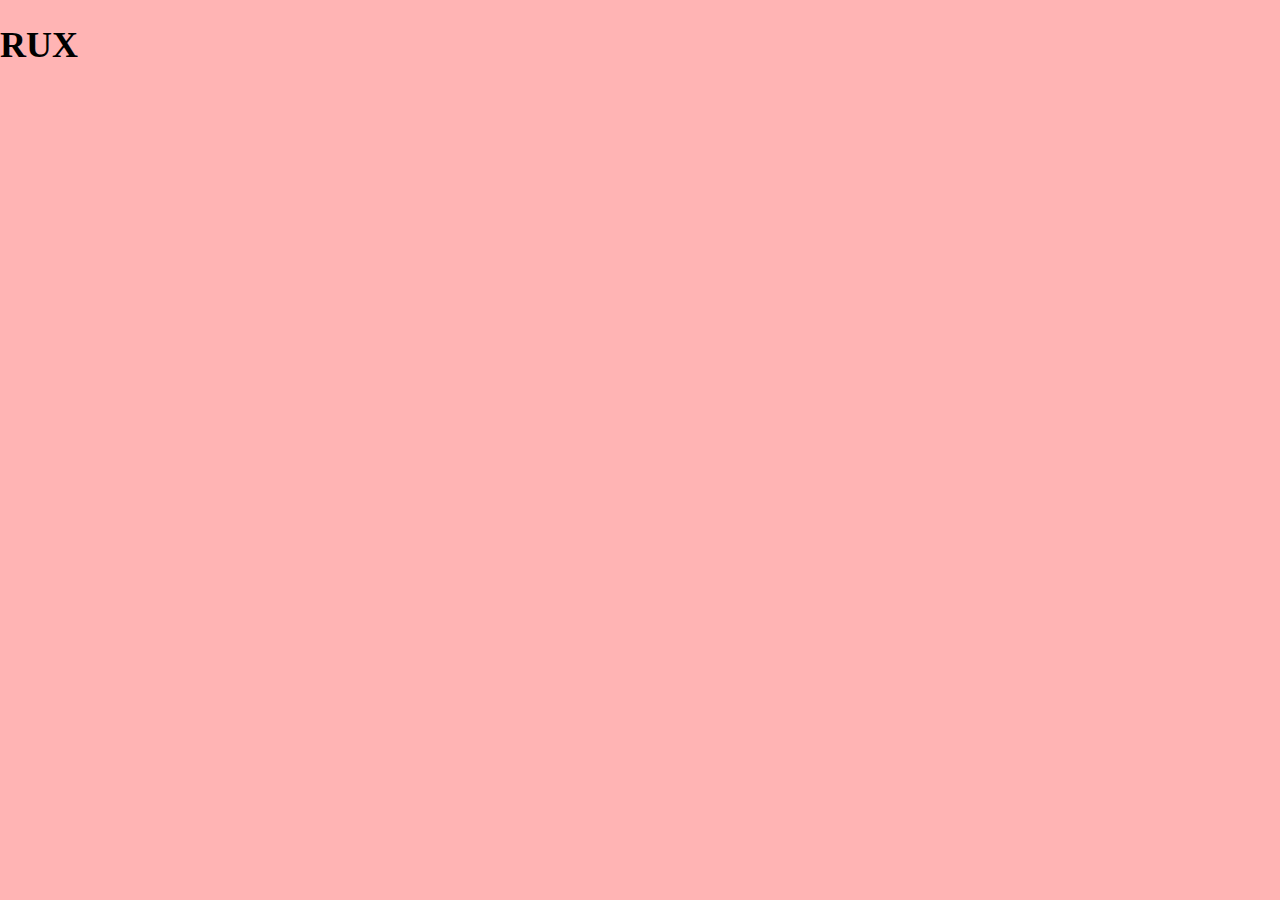
==== uikit.html @ 939e0106 "add fonts doc and input on css" ====
<!DOCTYPE html>
<html lang="en">
<head>
    <meta charset="UTF-8">
    <meta http-equiv="X-UA-Compatible" content="IE=edge">
    <meta name="viewport" content="width=device-width, initial-scale=1.0">

    <meta name="twitter:card" content="summary_large_image">
    <meta name="twitter:creator" content="@pinavetrano">
    <meta name="twitter:site" content="pina-vetrano.be">
    <meta name="twitter:title" content="PVetrano — RUX">
    <meta name="twitter:description" content="L'atelier rethinking user experience — à HEAJ de Pina Vetrano">
    <meta name="twitter:image" content="http://www.pinavetrano.be/projets/iolce/assets/images/logo_dark.svg">

    <meta property="og:site_name" content="RUX — rethinking user experience ">
    <meta property="og:title" content="vetrano-pina — RUX">
    <meta property="og:description" content="L'atelier rethinking user experience — à HEAJ de Pina Vetrano">
    <meta property="og:type" content="website">
    <meta property="og:url" content="https://pinavetrano.be/">
    <meta property="og:image" content="assets/images/logo_dark.svg">
    <meta property="og:image:width" content="1800">
    <meta property="og:image:height" content="945">
    <link rel="icon" type="image/x-icon" href="./assets/images/favicon.svg">
    <title>RUX Pina Vetrano — DWT — Heaj</title>
    <!-- CSS and Javascript -->
    <link rel="stylesheet" href="assets/css/normalize.css">
    <link rel="stylesheet" href="assets/css/style.css">
    <script src="assets/js/app.js" defer></script>
</head>
    <title>RUX</title>
</head>
<body>
    <h1 class="title title">RUX</h1>
    <!--https://www.youtube.com/watch?v=vJNVramny9k use this ?-->
</body>
</html>
---- assets/css/style.css ----
@import 'normalize.css';

@font-face {
    font-family: 'MoodboardFont';
    font-weight: 400;
    src: url('assets/fonts/moodboardfont-webfont.woff2') format('woff2'),
         url('assets/fonts/moodboardfont-webfont.woff2') format('woff');
}
@font-face {
    font-family: 'Queensides';
    font-weight: 400;
    src: url('../fonts/Queensides-3z7Ey.ttf');
}
@font-face {
    font-family: 'QueensidesL';
    font-weight: 300;
    src: url('../fonts/QueensidesLight-ZVj3l.ttf');
}
@font-face {
    font-family: 'QueensidesM';
    font-weight: 700;
    src: url('../fonts/QueensidesMedium-x30zV.ttf');
}
:root {
    --color-bg: #ffb4b4;
}

@media(prefers-color-scheme: dark) {
    :root {
        --color-bg: #2d2d47;
    }

    [data-theme="light"] {
        --color-bg: #ffb4b4;
    }

    [data-theme="dark"] {
        --color-bg: #2d2d47;
        --color-txt-dark: #fff;
    }
}

body {
    font-family: 'QueensidesL';
    font-size: 18px;
    color: var(--color-txt-dark);
    background-color: var(--color-bg);
    padding: 0;
    margin: 0;
}

.title {
    font-family: 'MoodboardFont';
}
p {
    font-family: 'QueensidesM';
    font-size: 23px;
}
@media only screen and (min-width: 750px) {}
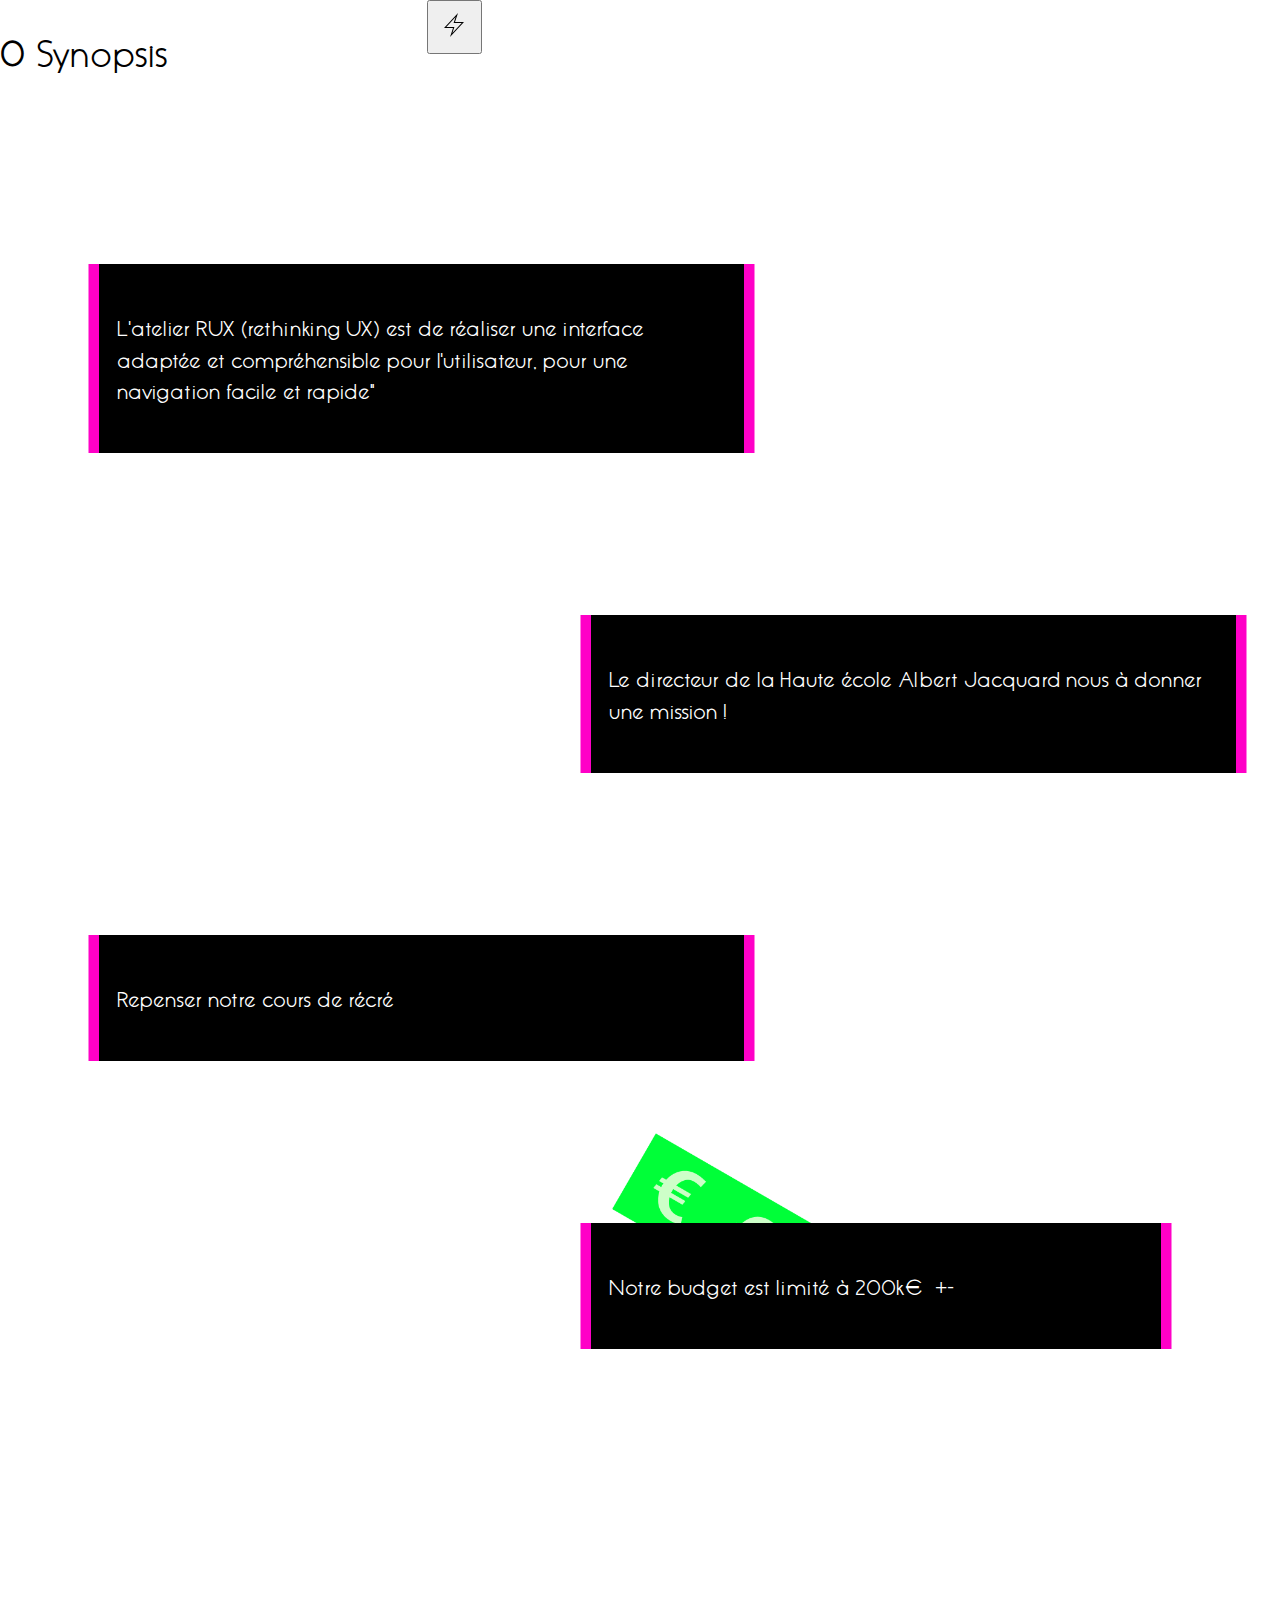
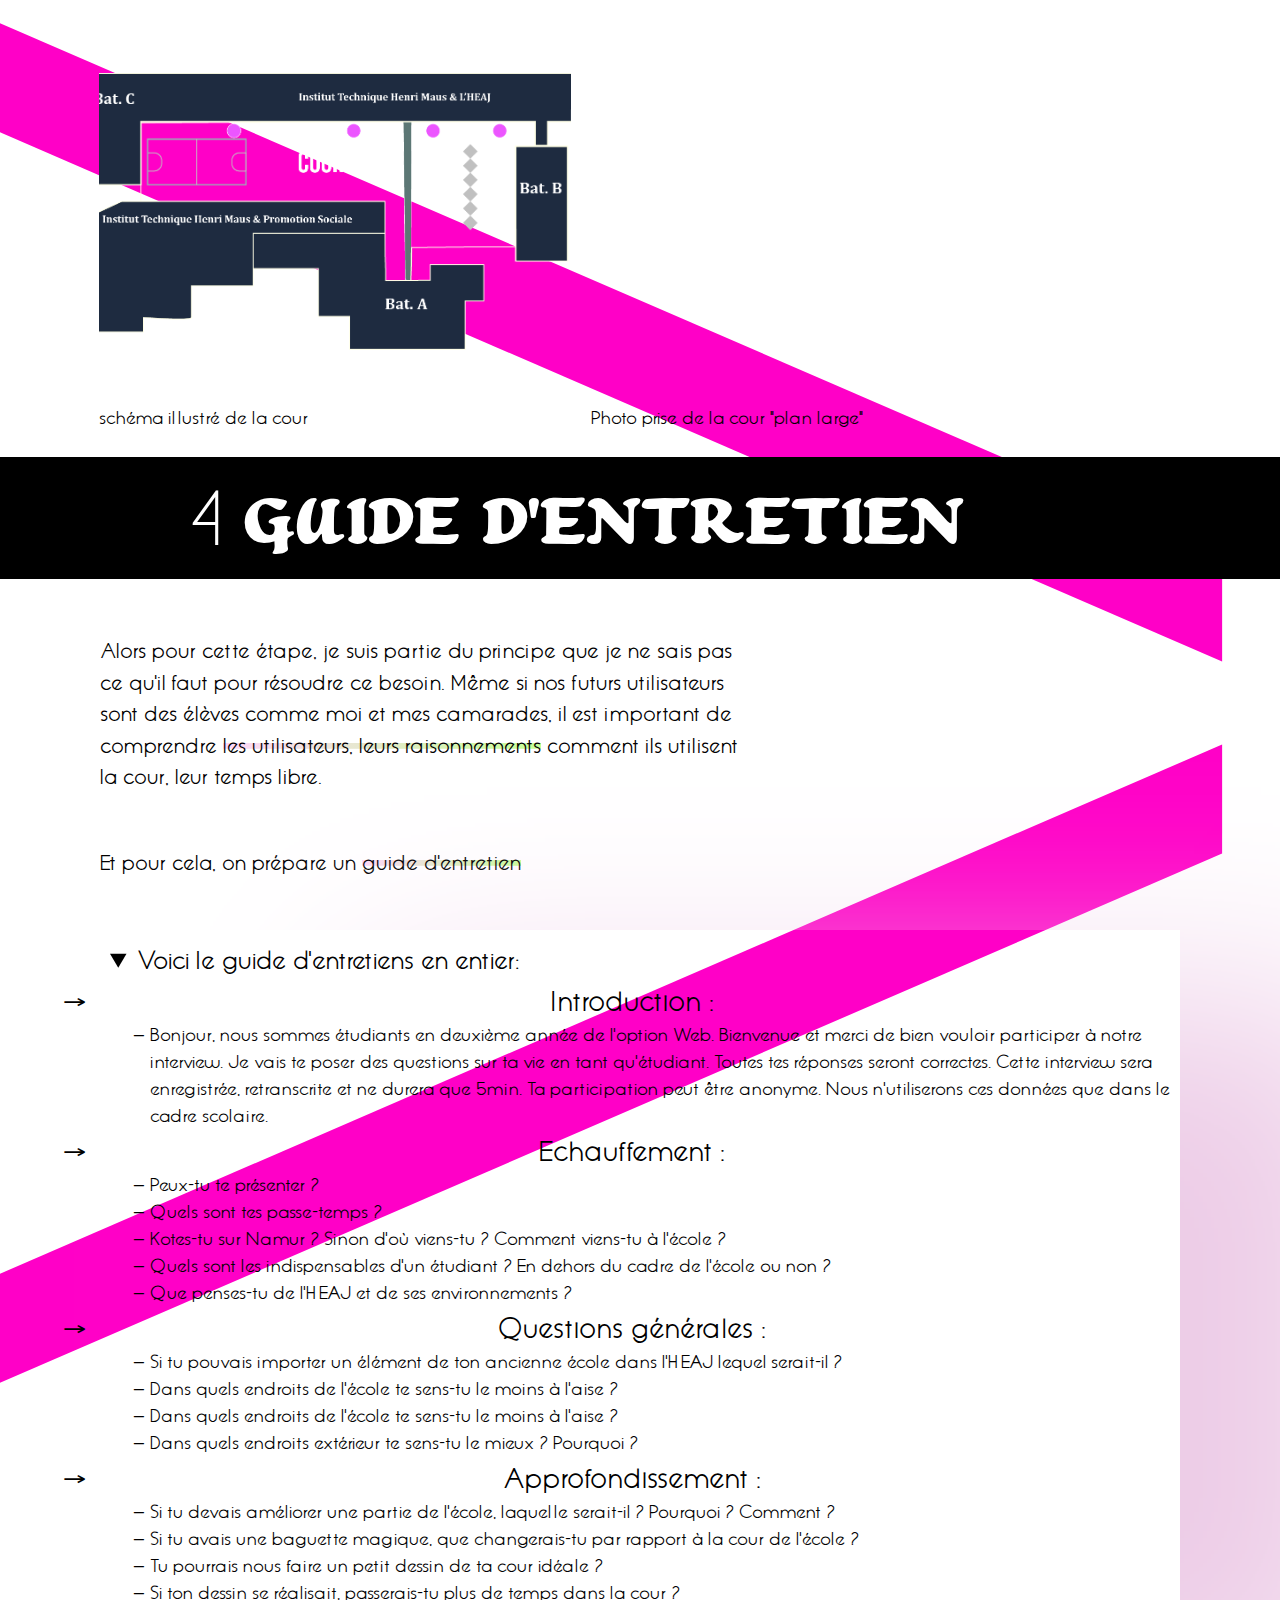
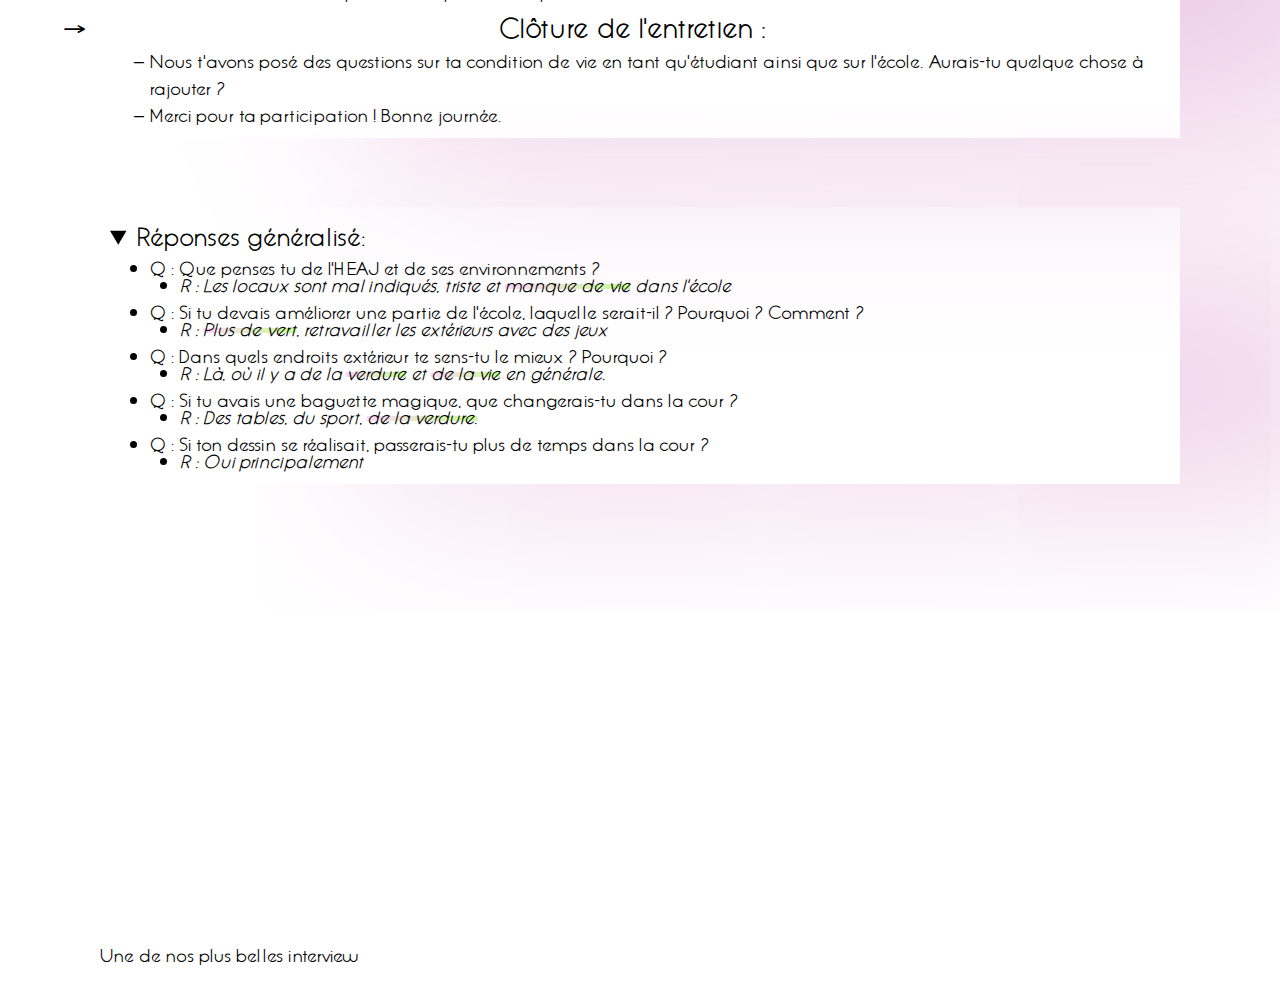
==== commit b4961331: "ending code, add 3D illu, all stuff" ====
--- a/uikit.html
+++ b/uikit.html
@@ -1,5 +1,6 @@
 <!DOCTYPE html>
-<html lang="en">
+<html lang="fr">
+
 <head>
     <meta charset="UTF-8">
     <meta http-equiv="X-UA-Compatible" content="IE=edge">
@@ -10,7 +11,7 @@
     <meta name="twitter:site" content="pina-vetrano.be">
     <meta name="twitter:title" content="PVetrano — RUX">
     <meta name="twitter:description" content="L'atelier rethinking user experience — à HEAJ de Pina Vetrano">
-    <meta name="twitter:image" content="http://www.pinavetrano.be/projets/iolce/assets/images/logo_dark.svg">
+    <meta name="twitter:image" content="http://www.pinavetrano.be/projets/rethinking-ux/assets/images/logo.png">
 
     <meta property="og:site_name" content="RUX — rethinking user experience ">
     <meta property="og:title" content="vetrano-pina — RUX">
@@ -20,17 +21,129 @@
     <meta property="og:image" content="assets/images/logo_dark.svg">
     <meta property="og:image:width" content="1800">
     <meta property="og:image:height" content="945">
-    <link rel="icon" type="image/x-icon" href="./assets/images/favicon.svg">
+    <link rel="icon" type="image/x-icon" href="assets/images/logodark.svg">
     <title>RUX Pina Vetrano — DWT — Heaj</title>
     <!-- CSS and Javascript -->
     <link rel="stylesheet" href="assets/css/normalize.css">
     <link rel="stylesheet" href="assets/css/style.css">
     <script src="assets/js/app.js" defer></script>
 </head>
-    <title>RUX</title>
-</head>
-<body>
-    <h1 class="title title">RUX</h1>
-    <!--https://www.youtube.com/watch?v=vJNVramny9k use this ?-->
-</body>
-</html>+<body data-theme="light">
+    <header>
+
+        <button class="js-theme-trigger">
+            <svg width="24" height="24" xmlns="http://www.w3.org/2000/svg" fill-rule="evenodd" clip-rule="evenodd">
+                <path
+                    d="M13 9h9l-14 15 3-9h-9l14-15-3 9zm-8.699 5h8.086l-1.987 5.963 9.299-9.963h-8.086l1.987-5.963-9.299 9.963z" />
+            </svg></button>
+    </header>
+    <section class="grid grid--content" id="partie0">
+        <div class="strip strip--1"></div>
+        <h1 class="title-uikit mgrid-start01 mgrid-end07 dgrid-start01 dgrid-end07"><span class="number-nav">0 </span>Synopsis</h1>
+        <p class="mgrid-start01 mgrid-end04 dgrid-start02 dgrid-end06 partie1_blackfill">L’atelier RUX (rethinking UX)
+            est de
+            réaliser une interface adaptée et
+            compréhensible pour
+            l’utilisateur, pour une
+            navigation facile et rapide”</p>
+        <div class="strip strip--2"></div>
+        <p class="mgrid-start02 mgrid-end05 dgrid-start03 dgrid-end06 partie1_blackfill">Le directeur de la Haute école
+            Albert Jacquard nous à
+            donner une mission ! </p>
+        <div class="strip strip--3"></div>
+        <p class="mgrid-start01 mgrid-end04 dgrid-start02 dgrid-end06 partie1_blackfill">Repenser notre cours de récré
+        </p>
+        <p class="mgrid-start01 mgrid-end04 dgrid-start03 dgrid-end05 partie1_blackfill">Notre budget est limité à 200k€&nbsp;
+            +-&nbsp;</p>
+        <div class="strip strip--cash"></div>
+        <figure class="img__content dgrid-start02 dgrid-end03">
+            <img class="image_undertxt image_undertxt--iv" src="assets/images/plancour.png"
+                srcset="assets/images/plancour@2x.png 2x" alt="plan de la cour de la Haute École Albert Jacquard schématisé"
+                loading="lazy" decoding="async">
+            <figcaption class="figcaption">schéma illustré de la cour</figcaption>
+        </figure>
+        <figure class="img__content dgrid-start03 dgrid-end05">
+            <img class="image_undertxt" src="assets/images/cour.png" srcset="assets/images/cour@2x.png 2x"
+                alt="plan de la cour de la Haute École Albert Jacquard, plan large" loading="lazy" decoding="async">
+            <figcaption class="figcaption">Photo prise de la cour "plan large"</figcaption>
+        </figure>
+    </section>
+    <section class="grid" id="partie4">
+        <h2 class="title mgrid-start01 mgrid-end04 dgrid-start01 dgrid-end06"><span class="number-nav">4 </span>Guide d'entretien</h2>
+        <p class="mgrid-start01 mgrid-end05 dgrid-start02 dgrid-end05">Alors pour cette étape, je suis partie du
+            principe que je ne sais pas
+            ce qu'il faut pour résoudre ce besoin. Même si nos futurs utilisateurs sont des élèves comme moi et mes
+            camarades, il est important de comprendre <span class="highlight">les utilisateurs, leurs
+                raisonnements</span> comment ils utilisent la cour, leur temps libre.</p>
+        <p class="mgrid-start01 mgrid-end05 dgrid-start02 dgrid-end05"> Et pour cela, on prépare un <span
+                class="highlight">guide d'entretien</span></p>
+        <details class="section__color--slot dgrid-start02 dgrid-end05" open="">
+            <summary class="title__slot">Voici le guide d'entretiens en entier:</summary>
+            <ul class="guide__liste">
+                <li class="title--medium guide__el">Introduction :</li>
+                <li>Bonjour, nous sommes étudiants en deuxième année de l’option Web.
+                    Bienvenue et merci de bien vouloir participer à notre interview.
+                    Je vais te poser des questions sur ta vie en tant qu’étudiant. Toutes tes réponses seront
+                    correctes. Cette interview sera enregistrée, retranscrite et ne durera que 5min. Ta
+                    participation peut être anonyme. Nous n’utiliserons ces données que dans le cadre scolaire.
+                </li>
+
+                <li class="title--medium guide__el">Echauffement :</li>
+
+                <li>Peux-tu te présenter ? </li>
+                <li>Quels sont tes passe-temps ? </li>
+                <li>Kotes-tu sur Namur ? Sinon d'où viens-tu ? Comment viens-tu à l’école ?</li>
+                <li>Quels sont les indispensables d’un étudiant ? En dehors du cadre de l’école ou non ?</li>
+                <li>Que penses-tu de l’HEAJ et de ses environnements ?</li>
+
+                <li class="title--medium guide__el">Questions générales :</li>
+
+                <li>Si tu pouvais importer un élément de ton ancienne école dans l’HEAJ lequel serait-il ? </li>
+                <li>Dans quels endroits de l’école te sens-tu le moins à l’aise ?
+                </li>
+                <li>Dans quels endroits de l’école te sens-tu le moins à l’aise ? </li>
+                <li>Dans quels endroits extérieur te sens-tu le mieux ? Pourquoi ? </li>
+
+                <li class="title--medium guide__el">Approfondissement :</li>
+
+                <li>Si tu devais améliorer une partie de l’école, laquelle serait-il ? Pourquoi ? Comment ?
+                </li>
+                <li>Si tu avais une baguette magique, que changerais-tu par rapport à la cour de l’école ?</li>
+                <li>Tu pourrais nous faire un petit dessin de ta cour idéale ?
+                </li>
+                <li>Si ton dessin se réalisait, passerais-tu plus de temps dans la cour ?
+                </li>
+                <li class="title--medium guide__el">Clôture de l’entretien :</li>
+
+                <li>Nous t’avons posé des questions sur ta condition de vie en tant qu’étudiant ainsi que sur
+                    l’école. Aurais-tu quelque chose à rajouter ?
+                </li>
+                <li>Merci pour ta participation ! Bonne journée.</li>
+
+            </ul>
+        </details>
+        <details class="section__color--slot dgrid-start02 dgrid-end05 details__QR" open="">
+            <summary class="title__slot">Réponses généralisé:</summary>
+            <ul>
+                <li>Q : Que penses tu de l’HEAJ et de ses environnements ?</li>
+                <li>R : Les locaux sont mal indiqués, triste et <span class="highlight">manque de vie</span> dans
+                    l’école</li>
+                <li>Q : Si tu devais améliorer une partie de l’école, laquelle serait-il ? Pourquoi ? Comment ?
+                </li>
+                <li>R : <span class="highlight">Plus de vert</span>, retravailler les extérieurs avec des jeux </li>
+                <li>Q : Dans quels endroits extérieur te sens-tu le mieux ? Pourquoi ? </li>
+                <li>R : Là, où il y a de la <span class="highlight">verdure</span> et <span class="highlight">de la
+                        vie</span> en générale.</li>
+                <li>Q : Si tu avais une baguette magique, que changerais-tu dans la cour ?</li>
+                <li>R : Des tables, du sport, <span class="highlight">de la verdure.</span></li>
+                <li>Q : Si ton dessin se réalisait, passerais-tu plus de temps dans la cour ?
+                </li>
+                <li>R : Oui principalement</li>
+            </ul>
+        </details>
+        <figure class="img__content dgrid-start02 dgrid-end03">
+            <img class="image_undertxt" src="assets/images/interview.png" srcset="assets/images/interview@2x.png 2x"
+                alt="photo représentant une de nos interview" loading="lazy" decoding="async">
+            <figcaption class="figcaption">Une de nos plus belles interview</figcaption>
+        </figure>
+    </section>--- a/assets/css/style.css
+++ b/assets/css/style.css
@@ -1,59 +1,1278 @@
 @import 'normalize.css';
 
 @font-face {
-    font-family: 'MoodboardFont';
-    font-weight: 400;
-    src: url('assets/fonts/moodboardfont-webfont.woff2') format('woff2'),
-         url('assets/fonts/moodboardfont-webfont.woff2') format('woff');
-}
+  font-family: 'MoodboardFont';
+  font-weight: 400;
+  src: url('../fonts/moodboardfont-webfont.woff2') format('woff2'),
+    url('../fonts/moodboardfont-webfont.woff') format('woff');
+}
+
 @font-face {
-    font-family: 'Queensides';
-    font-weight: 400;
-    src: url('../fonts/Queensides-3z7Ey.ttf');
-}
+  font-family: 'Queensides';
+  font-weight: 400;
+  src: url('../fonts/Queensides-3z7Ey.ttf');
+}
+
 @font-face {
-    font-family: 'QueensidesL';
+  font-family: 'QueensidesL';
+  font-weight: 300;
+  src: url('../fonts/QueensidesLight-ZVj3l.ttf');
+}
+
+@font-face {
+  font-family: 'QueensidesM';
+  font-weight: 700;
+  src: url('../fonts/QueensidesMedium-x30zV.ttf');
+}
+
+*,
+:after,
+:before {
+  box-sizing: border-box;
+  margin: 0;
+}
+
+:root {
+  --color-bg-head: #77A3D2;
+}
+
+html {
+  scroll-behavior: smooth;
+}
+
+
+@media(prefers-color-scheme: dark) {
+  :root {
+    --color-bg-head: #77A3D2;
+    --color-bg: white;
+    --color-bg-sctn-pink: #EDCCE7;
+    --color-bg-sctn-green: #CDFB52;
+    --color-bg-sctn-blue: #52f8fb;
+    --color-bg-sctn-fuscia: #FF00C7;
+    --color-active: #FF00C7;
+    --color-visited: #4B003B;
+    --color-hover: #EDCCE7;
+    --color-link: #000000;
+    --color-icone: #fff;
+    --color-discu-pink: #FFB4EF;
+    --color-link-f: #00fa6c;
+    --color-link-block: #4B003B;
+  }
+
+  [data-theme="light"] {
+    --color-bg: white;
+    --color-txt: #001f1f;
+    --color-link: #000000;
+    --color-icone: #000;
+    --color-discu-pink: #FFB4EF;
+    --color-discu-green: #CEFFB2;
+    --color-discu-blue: #B4E9FF;
+  }
+
+  [data-theme="dark"] {
+    --color-bg: #000000;
+    --color-txt: #ffffff;
+    --color-txt-b: #000000;
+    --color-link: #ffff;
+    --color-icone: #fff;
+    --color-discu-pink: #4B003B;
+    --color-discu-green: #1C4D00;
+    --color-discu-blue: #00354B;
+  }
+}
+
+/*BTN THEME*/
+[data-theme="dark"] .btn__dark {
+  display: none;
+}
+
+[data-theme="dark"] .btn__light {
+  display: inline;
+}
+
+.logoDWT__dark-mode {
+  display: none;
+}
+
+.logo__dark-mode {
+  display: none;
+}
+
+body {
+  font-family: 'QueensidesM';
+  font-size: 18px;
+  color: var(--color-txt);
+  padding: 0;
+  margin: 0;
+  line-height: 1.5;
+  background-color: var(--color-bg);
+}
+
+/*LINK*/
+a :link {
+  text-decoration: none;
+}
+
+a {
+  color: var(--color-bg-sctn-fuscia);
+}
+
+a :visited {
+  color: var(--color-visited);
+}
+
+
+
+/*GRID*/
+.grid {
+  display: grid;
+  grid-template-columns: 1fr 6fr 6fr 1fr;
+  padding-left: 30px;
+  padding-right: 30px;
+  gap: 3em 20px;
+}
+
+.grid>* {
+  grid-column: 1/-1;
+}
+
+.grid>figure {
+  margin: 0;
+}
+
+.grid__discu {
+  display: grid;
+  grid-template-columns: 3fr 4fr 4fr 3fr;
+  grid-template-rows: 125px repeat(1, 1fr);
+  padding-left: 30px;
+  padding-right: 30px;
+  gap: 3em 20px;
+  margin-top: 2em;
+}
+
+.mgrid-start01 {
+  grid-column-start: 1;
+}
+
+.mgrid-start02 {
+  grid-column-start: 2;
+}
+
+.mgrid-start03 {
+  grid-column-start: 3;
+}
+
+.mgrid-start04 {
+  grid-column-start: 4;
+}
+
+.mgrid-end02 {
+  grid-column-end: 2;
+}
+
+.mgrid-end03 {
+  grid-column-end: 3;
+}
+
+.mgrid-end04 {
+  grid-column-end: 4;
+}
+
+.grid__title {
+  display: grid;
+  grid-template-columns: 1fr;
+  padding-left: 30px;
+  padding-right: 30px;
+  gap: 3em 20px;
+}
+
+.grid--content {
+  gap: 9em 20px;
+}
+
+/*HEADER*/
+
+
+body[data-menu] .mlink--header,
+.link--header {
+  font-size: 26px;
+  color: var(--color-link);
+}
+
+
+header {
+  display: flex;
+  margin-top: auto;
+  position: fixed;
+  width: 100%;
+  z-index: 2;
+  top: 84vh;
+  flex-direction: row-reverse;
+  justify-content: space-around;
+}
+
+.js-theme-trigger {
+  width: 11%;
+}
+
+.header__navigation {
+  margin: 1vw;
+  display: flex;
+  z-index: 3;
+}
+
+.fond {
+  background-repeat: no-repeat;
+  background-size: cover;
+  padding-bottom: 100%;
+  padding-top: 18vh;
+  background-image: url(../images/background.png);
+  background-color: var(--color-bg-head);
+  filter: contrast(130%);
+}
+
+.headtitle h1 {
+  visibility: hidden;
+}
+
+
+.rux {
+  background-color: var(--color-active);
+  margin-top: 1rem;
+}
+
+.header--second {
+  display: flex;
+  align-items: center;
+  flex-direction: row-reverse;
+  /* padding: 5px 30px 2px; */
+  border: 2px solid #000000d1;
+  color: black;
+  background-color: var(--color-txt-b);
+}
+
+.header--no-display {
+  display: none;
+}
+
+
+.header--display {
+  transform: translateX(100%);
+  transition: transform 0.2s ease-in;
+  margin-bottom: -200px;
+}
+
+
+.header__btn--theme {
+  color: var(--color-bg-head);
+  width: 35px;
+  height: 35px;
+  background-color: transparent;
+  background-repeat: no-repeat;
+  border: none;
+  overflow: hidden;
+  position: relative;
+  cursor: pointer;
+  z-index: 2;
+}
+
+
+.header__button--txt {
+  /*le laisser en-dessous de dark-mode*/
+  position: absolute;
+  white-space: nowrap;
+  text-indent: 100%;
+}
+
+.list--header,
+.list {
+  text-decoration: none;
+  list-style: none;
+  display: flex;
+  gap: 21px;
+  padding: 0;
+  font-size: 28px;
+  size: 28px;
+}
+
+.header__span--none {
+  display: none;
+}
+
+
+.home--heading .section--content .logo {
+  display: block;
+  width: 100%;
+  height: auto;
+}
+
+.title {
+  font-size: 38px;
+  margin-top: 0;
+  text-align: center;
+  font-family: 'moodboardFont';
+  font-weight: 300;
+  background: black;
+  margin-left: -10vw;
+  margin-right: -3vw;
+  color: white;
+  text-transform: uppercase;
+}
+
+.title--medium {
+  font-size: 14px;
+  background: none;
+  color: var(--color-txt-b);
+  text-align: center;
+}
+
+p {
+  font-size: 20px;
+}
+
+.partie1_blackfill {
+  padding: 1.25em 18px;
+  display: inline;
+  background: #000000;
+  color: #ffffff;
+  box-shadow: .5em 0 0 #FF00C7, -.5em 0 0 #FF00C7;
+}
+
+img {
+  max-width: 100%;
+  min-width: 100%;
+  float: left;
+}
+
+.img__content {
+  padding-bottom: 3em;
+}
+
+.element_dot {
+  text-align: center;
+}
+
+.slide {
+  overflow-x: scroll;
+  width: auto !important;
+  height: 364px;
+  overflow-y: hidden;
+}
+
+.image_slide {
+  min-width: 236vh;
+  float: left;
+  height: 108vh;
+}
+
+.image_undertxt {
+  object-fit: cover;
+  max-width: 100%;
+  min-width: 100%;
+  float: left;
+  height: 100%
+}
+
+.image_undertxt--iv {
+  filter: invert(1);
+}
+
+.image_undertxt--slide {
+  height: 354px;
+}
+
+.image_sequence {
+  min-width: 25%;
+}
+
+.strip {
+  box-sizing: border-box;
+  width: 90%;
+  height: 4em;
+  z-index: -1;
+  position: absolute;
+  margin-left: -19px;
+}
+
+.strip--1 {
+  top: 55em;
+  transform: skew(30deg) rotate(30deg);
+  background-color: #FF00C7;
+}
+
+.strip--2 {
+  top: 82em;
+  transform: skew(-30deg) rotate(-30deg);
+  background-color: #FF00C7;
+}
+
+.strip--3 {
+  top: 109em;
+  transform: skew(30deg) rotate(30deg);
+  background-color: #FF00C7;
+}
+
+.strip--cash {
+  max-width: 100%;
+  background-image: url(/assets/images/stripeuro.png);
+  background-size: cover;
+  filter: invert(1);
+  margin-top: -19em;
+  position: static;
+}
+
+.highlight {
+  background: linear-gradient(120deg, #ff00e329 0%, #74ff0069 100%);
+  background-repeat: no-repeat;
+  background-size: 100% 20%;
+  background-position: 0 60%;
+}
+
+.miroframe {
+  max-width: 100%;
+  min-width: 100%;
+  padding: 1em;
+}
+
+.list--footer,
+.list {
+  text-decoration: none;
+  list-style: none;
+  padding: 0;
+  background-color: var(--color-txt-b);
+}
+
+body[data-menu] {
+  position: fixed;
+  top: -57px;
+  padding-top: 0px;
+  width: 48%;
+  height: 122%;
+  background: #77a3d2b5;
+  transform: translatex(0%);
+  transition: transform 0.3s ease-out;
+  display: flex;
+  flex-direction: column;
+  backdrop-filter: blur(15px);
+  margin-top: -4em;
+  z-index: 2;
+
+}
+
+.discu__el {
+  text-decoration: none;
+  border-radius: 25px;
+  display: inline-flex;
+  align-items: center;
+  margin-top: 1em;
+  border-radius: 3px;
+
+}
+
+.discu__el--pink {
+  background-color: var(--color-discu-pink);
+  padding: 2rem;
+}
+
+.discu__el--green {
+  background-color: var(--color-discu-green);
+  padding: 2rem;
+
+}
+
+.discu__el--blue {
+  background-color: var(--color-discu-blue);
+  padding: 2rem;
+}
+
+
+.content__objet {
+  background-color: #CDFB52;
+  margin-left: 0em;
+  margin-right: -3rem;
+  padding: 1em;
+  line-height: 1.45;
+  color: var(--color-txt-b);
+}
+
+.section__color {
+  padding-bottom: 4em;
+}
+
+.section__color--pink {
+  background-color: #ff00c84b;
+}
+
+.section__color--green {
+  background-color: #CDFB52;
+  color: var(--color-txt-b);
+}
+
+.section__color--blue {
+  background-color: #B4E9FF;
+  color: var(--color-txt-b);
+}
+
+/* Slideshow container */
+.slideshow-container {
+  max-width: 1000px;
+  position: relative;
+  margin: auto;
+}
+
+.slide_set {
+  margin-bottom: 2em;
+}
+
+/* Caption text */
+.text {
+  color: #f2f2f2;
+  font-size: 15px;
+  padding: 8px 12px;
+  position: absolute;
+  bottom: 8px;
+  width: 100%;
+  text-align: center;
+}
+
+/* The dots/bullets/indicators */
+.dot {
+  height: 15px;
+  width: 15px;
+  margin: 0 2px;
+  background-color: #bbb;
+  border-radius: 15%;
+  text-align: center;
+  display: inline-block;
+  transition: background-color 0.6s ease;
+}
+
+.active {
+  background-color: var(--color-active);
+}
+
+/* Fading animation */
+.fade {
+  animation-name: fade;
+  animation-duration: 0.5s;
+}
+
+@keyframes fade {
+  from {
+    opacity: .4
+  }
+
+  to {
+    opacity: 1
+  }
+}
+
+.equipe {
+  list-style: none;
+}
+
+.equipe__grid {
+  margin-top: 5em;
+}
+
+.el__equipe {
+  font-size: 30px;
+}
+
+.equipe__liste {
+  list-style: none;
+  display: grid;
+}
+
+.equipe__txt {
+  font-size: 30px;
+}
+
+.equipe__liste .equipe__el {
+  position: relative;
+  margin-top: 7em;
+}
+
+.equipe__icon {
+  width: 18vh;
+  border-radius: 7px;
+}
+
+.DWT {
+  width: 37px;
+  height: 47px;
+  filter: drop-shadow(2px 4px 6px black);
+}
+
+
+.footer__el {
+  display: inline-block;
+  flex-direction: row;
+  justify-content: center;
+  margin-left: 1vh;
+}
+
+.footer__liste {
+  display: initial;
+  gap: 30px;
+  float: inherit;
+}
+
+.section__color--slot {
+  box-shadow: 13em 2em 11em -2em #EDCCE7;
+  padding: 10px;
+  margin-bottom: 15px;
+}
+
+.details[open] {
+  border-radius: 5%;
+}
+
+.details__QR>ul> :nth-child(even) {
+  margin-left: 30px;
+  margin-top: -10px;
+  font-style: italic;
+}
+
+.title__slot {
+  font-size: 25px;
+}
+
+h3 {
+  font-size: 25px;
+}
+
+.guide__el {
+  list-style: " → ";
+  font-size: 26px;
+  margin-left: -2em;
+}
+
+.guide__liste {
+  list-style: " — ";
+}
+
+footer {
+  display: flex;
+  padding-bottom: 10px;
+  padding-top: 15px;
+  color: var(--color-primary);
+  border-top: solid 3px;
+}
+
+.equipe {
+  margin-top: 8rem;
+  display: grid;
+}
+
+/* reseaux */
+.reseaux__el {
+  text-decoration: none;
+  border-radius: 25px;
+  display: inline-flex;
+  align-items: center;
+}
+
+.reseaux {
+  list-style: none;
+  margin-top: 5rem;
+}
+
+.reseaux__el a {
+  width: 35px;
+  height: 45px;
+  display: inline-block;
+  background-color: border;
+}
+
+.reseaux__txt {
+  position: absolute;
+  visibility: hidden;
+  pointer-events: none;
+}
+
+.reseaux__icon {
+  width: 100%;
+  height: 100%;
+}
+
+.reseaux__liste .reseaux__el {
+  position: relative;
+  width: 5em;
+  height: 3em;
+  margin: 1px 1px 0px;
+}
+
+.reseaux__el:active {
+  transform: scale(0.98);
+}
+
+.reseaux__liste .reseaux__el a {
+  position: absolute;
+  width: 100%;
+  height: 100%;
+  display: flex;
+  justify-content: center;
+  align-items: center;
+  color: #fff;
+  z-index: 1;
+  font-weight: 400;
+  text-decoration: none;
+  overflow: hidden;
+  transition: 0.5s;
+  backdrop-filter: blur(15px);
+}
+
+
+.reseaux__liste .reseaux__el a::before {
+  content: '';
+  position: absolute;
+  top: 0;
+  left: 0;
+  width: 50%;
+  height: 100%;
+  transition: 0, 5s;
+}
+
+.reseaux__liste .reseaux__el:hover a::before {
+  transform: skewX(45deg) translateX(100px);
+}
+
+.reseaux__liste .reseaux__el::before {
+  content: '';
+  position: absolute;
+  left: 60%;
+  transform: translateX(90%);
+  bottom: -9px;
+  width: 30px;
+  height: 10px;
+  border-radius: 10px;
+  transition: 0.02s;
+}
+
+.reseaux__liste .reseaux__el:hover::before {
+  bottom: 0;
+  height: 50%;
+  width: 80%;
+  border-radius: 30px;
+  transition-delay: 0.2s;
+}
+
+.reseaux__liste .reseaux__el::after {
+  content: '';
+  position: absolute;
+  left: 60%;
+  transform: translateX(-50%);
+  top: -5px;
+  width: 30px;
+  height: 10px;
+  border-radius: 10px;
+  transition: 0.05s;
+  border-bottom: #b2f098;
+}
+
+.reseaux__liste .reseaux__el:hover::after {
+  top: 0;
+  height: 50%;
+  width: 80%;
+  border-radius: 30px;
+  transition-delay: 0.008s;
+}
+
+/*icone des contacts*/
+.contact__icon {
+  width: 47px;
+  height: 47px;
+  fill: var(--color-icone);
+}
+
+@media only screen and (min-width: 800px) {
+
+  .grid {
+    display: grid;
+    grid-template-columns: 1fr 6fr 6fr 1fr 1fr;
+    padding-left: 0;
+    padding-right: 0;
+    gap: 3em 20px;
+  }
+
+  .grid>* {
+    grid-column: 1/-1;
+  }
+
+  .grid>figure {
+    margin: 0;
+  }
+
+
+  .tgrid-start01 {
+    grid-column-start: 1;
+  }
+
+  .tgrid-start02 {
+    grid-column-start: 2;
+  }
+
+  .tgrid-start03 {
+    grid-column-start: 3;
+  }
+
+  .tgrid-start04 {
+    grid-column-start: 4;
+  }
+
+  .tgrid-start05 {
+    grid-column-start: 5;
+
+  }
+
+  .tgrid-start06 {
+    grid-column-start: 5;
+
+  }
+
+  .tgrid-end01 {
+    grid-column-end: 1;
+  }
+
+  .tgrid-end02 {
+    grid-column-end: 2;
+  }
+
+  .tgrid-end03 {
+    grid-column-end: 3;
+  }
+
+  .tgrid-end04 {
+    grid-column-end: 4;
+  }
+
+  .tgrid-end05 {
+    grid-column-end: 5;
+  }
+
+  .tgrid-end06 {
+    grid-column-end: 6;
+  }
+
+  .tgrid-end07 {
+    grid-column-end: 7;
+  }
+
+  header {
+    top: 0em;
+    height: 2%;
+    width: 71%;
+  }
+
+
+}
+
+.list--header,
+.list {
+  text-decoration: none;
+  list-style: none;
+  display: flex;
+  gap: 46px;
+}
+
+@media only screen and (min-width: 750px) {
+  .header__navigation {
+    display: flex;
+    z-index: 3;
+
+  }
+
+  .grid {
+    display: grid;
+    grid-template-columns: 1fr 6fr 6fr 1fr 1fr;
+    padding-left: 0;
+    padding-right: 0;
+    gap: 3em 20px;
+  }
+
+  .grid>* {
+    grid-column: 1/-1;
+  }
+
+  .grid>figure {
+    margin: 0;
+  }
+
+
+  .tgrid-start01 {
+    grid-column-start: 1;
+  }
+
+  .tgrid-start02 {
+    grid-column-start: 2;
+  }
+
+  .tgrid-start03 {
+    grid-column-start: 3;
+  }
+
+  .tgrid-start04 {
+    grid-column-start: 4;
+  }
+
+  .tgrid-start05 {
+    grid-column-start: 5;
+
+  }
+
+  .tgrid-start06 {
+    grid-column-start: 5;
+
+  }
+
+  .tgrid-end01 {
+    grid-column-end: 1;
+  }
+
+  .tgrid-end02 {
+    grid-column-end: 2;
+  }
+
+  .tgrid-end03 {
+    grid-column-end: 3;
+  }
+
+  .tgrid-end04 {
+    grid-column-end: 4;
+  }
+
+  .tgrid-end05 {
+    grid-column-end: 5;
+  }
+
+  .tgrid-end06 {
+    grid-column-end: 6;
+  }
+
+  .tgrid-end07 {
+    grid-column-end: 7;
+  }
+
+  .title {
+    font-size: 47px;
+    margin-top: 0;
+    text-align: center;
+    font-family: 'moodboardFont';
     font-weight: 300;
-    src: url('../fonts/QueensidesLight-ZVj3l.ttf');
-}
-@font-face {
-    font-family: 'QueensidesM';
+  }
+
+
+  .header--second {
+    border: none;
+    box-shadow: .5em 0 0 #FF00C7, -.5em 0 0 #FF00C7;
+  }
+
+  p {
+    max-width: 55ch;
+    font-size: 21px;
+  }
+
+  figcaption {
+    font-size: 19px;
+  }
+
+  .image_sequence {
+    min-width: 25%;
+  }
+
+  .image_sequence--m {
+    max-width: 10%;
+  }
+
+  a {
+    color: #00fa6c;
+  }
+
+  .strip--cash {
+    max-width: 47%;
+    background-image: url(/assets/images/stripeuro.png);
+    background-size: cover;
+    filter: invert(1);
+    margin-top: -17em;
+    position: static;
+  }
+
+  .discu__liste {
+    display: inline-flex;
+    gap: 1rem;
+    margin-bottom: 5rem;
+  }
+
+  .number-nav {
+    font-family: "Queensides";
+  }
+
+  .js-theme-trigger {
+    width: 6%;
+  }
+
+  footer {
+    display: flex;
+    padding-bottom: 10px;
+    padding-top: 15px;
+    color: var(--color-primary);
+    border-top: solid 3px;
+    justify-content: center;
+  }
+
+  .slide {
+    height: 500px;
+  }
+}
+
+@media only screen and (min-width: 1024px) {
+
+  /*GRID*/
+  .grid {
+    display: grid;
+    grid-template-columns: 1fr 6fr 6fr 1fr 1fr;
+    padding-left: 0;
+    padding-right: 0;
+    gap: 3em 20px;
+  }
+
+  .grid>* {
+    grid-column: 1/-1;
+  }
+
+  .grid>figure {
+    margin: 0;
+  }
+
+  .grid__discu {
+    display: grid;
+    grid-template-columns: 1fr 3fr 3fr 3fr 3fr 1fr;
+    grid-template-rows: 125px repeat(1, 1fr);
+    padding-left: 30px;
+    padding-right: 30px;
+    gap: 3em 20px;
+    margin-top: 2em;
+  }
+
+
+  .dgrid-start01 {
+    grid-column-start: 1;
+  }
+
+  .dgrid-start02 {
+    grid-column-start: 2;
+  }
+
+  .dgrid-start03 {
+    grid-column-start: 3;
+  }
+
+  .dgrid-start04 {
+    grid-column-start: 4;
+  }
+
+  .dgrid-start05 {
+    grid-column-start: 5;
+
+  }
+
+  .dgrid-start06 {
+    grid-column-start: 5;
+
+  }
+
+  .dgrid-end01 {
+    grid-column-end: 1;
+  }
+
+  .dgrid-end02 {
+    grid-column-end: 2;
+  }
+
+  .dgrid-end03 {
+    grid-column-end: 3;
+  }
+
+  .dgrid-end04 {
+    grid-column-end: 4;
+  }
+
+  .dgrid-end05 {
+    grid-column-end: 5;
+  }
+
+  .dgrid-end06 {
+    grid-column-end: 6;
+  }
+
+  .dgrid-end07 {
+    grid-column-end: 7;
+  }
+
+  .grid__title {
+    display: grid;
+    grid-template-columns: 1fr;
+    padding-left: 30px;
+    padding-right: 30px;
+    gap: 3em 20px;
+  }
+
+  .grid--content {
+    gap: 9em 20px;
+  }
+
+
+  /*HEADER*/
+  header {
+    height: 6%;
+  }
+
+  .header--second {
+    box-shadow: .5em 0 0 #FF00C7, -.5em 0 0 #FF00C7;
+    border: none;
+  }
+
+  .list--header,
+  .list {
+    gap: 25vh;
+  }
+
+  /*Natif Heading*/
+  .title {
+    margin-right: 0;
+    font-size: 75px;
+  }
+
+  p {
+    max-width: 43ch;
+    font-size: 21px;
+  }
+
+  figcaption {
+    font-size: 18px;
+  }
+
+  .img__content {
+    padding-bottom: 3em;
+  }
+
+  .content__objet {
+    margin-left: -1em;
+    margin-right: -1rem;
+  }
+
+  .partie1_blackfill {
+    padding: 2.25em 18px;
+  }
+
+  /*STRIP*/
+  .strip {
+    height: 7em;
+  }
+
+  .strip--1 {
+    top: 116rem;
+  }
+
+  .strip--2 {
+    top: 164rem;
+  }
+
+  /*PHILACTÈRE*/
+  .discu__liste {
+    display: inline-flex;
+    gap: 1rem;
+  }
+
+  .discu__el {
+    display: flex;
+  }
+
+  .discu__el--pink {
+    padding: 3rem;
+  }
+
+  .discu__el--green {
+    padding: 3rem;
+  }
+
+  .discu__el--blue {
+    padding: 3rem;
+  }
+
+  /*images*/
+  .image_undertxt--slide {
+    min-width: 36%;
+    max-width: 77%;
+  }
+
+  /*footer*/
+  footer {
+    display: flex;
+    padding-bottom: 10px;
+    padding-top: 15px;
+    color: var(--color-primary);
+    border-top: solid 3px;
+    justify-content: center;
+  }
+
+  .DWT {
+    margin-top: -9rem;
+    width: 95px;
+
+    height: 100px;
+    filter: drop-shadow(2px 4px 6px black);
+  }
+
+  /*list--footer*/
+  .footer__liste {
+
+    padding-bottom: 0em;
+  }
+
+  .strip--3 {
+    display: none;
+  }
+
+  a:hover {
+    color: #00fa6c;
     font-weight: 700;
-    src: url('../fonts/QueensidesMedium-x30zV.ttf');
-}
-:root {
-    --color-bg: #ffb4b4;
-}
-
-@media(prefers-color-scheme: dark) {
-    :root {
-        --color-bg: #2d2d47;
-    }
-
-    [data-theme="light"] {
-        --color-bg: #ffb4b4;
-    }
-
-    [data-theme="dark"] {
-        --color-bg: #2d2d47;
-        --color-txt-dark: #fff;
-    }
-}
-
-body {
-    font-family: 'QueensidesL';
-    font-size: 18px;
-    color: var(--color-txt-dark);
-    background-color: var(--color-bg);
-    padding: 0;
-    margin: 0;
-}
-
-.title {
-    font-family: 'MoodboardFont';
-}
-p {
-    font-family: 'QueensidesM';
-    font-size: 23px;
-}
-@media only screen and (min-width: 750px) {}+  }
+
+  a {
+    color: var(--color-active);
+    text-decoration: none;
+  }
+
+  .list--header,
+  .list {
+    gap: 11vh;
+  }
+
+  .strip--cash {
+    margin-top: -21em;
+    position: static;
+    margin-left: 34em;
+  }
+
+  .discu__liste {
+    display: inline-flex;
+    gap: 1rem;
+    margin-bottom: 3rem;
+  }
+
+  .title--medium {
+    font-size: 28px;
+    text-align: center;
+  }
+
+  .equipe__liste {
+    display: flex;
+  }
+
+  .equipe__txt {
+    margin-left: 2rem;
+  }
+
+}